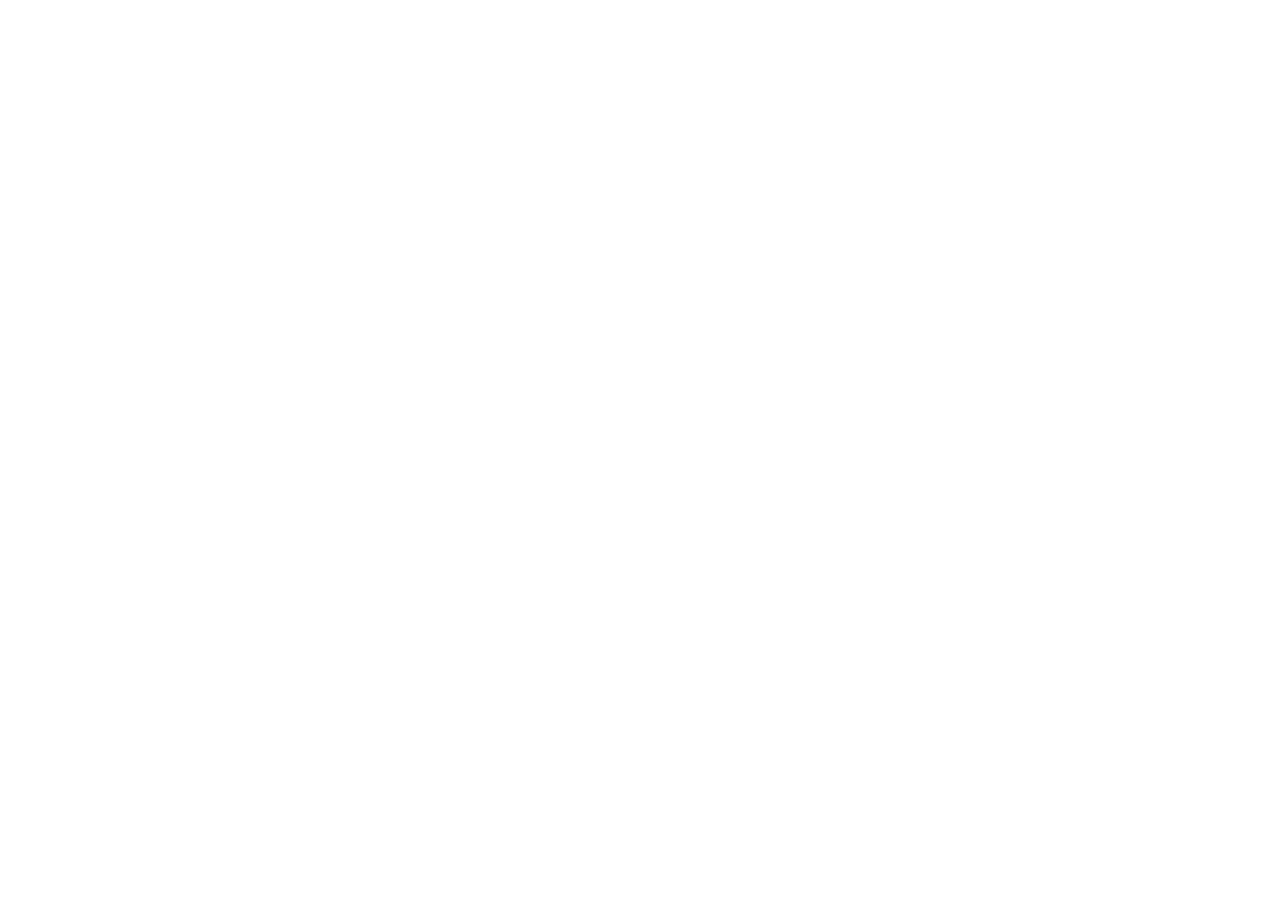
==== templates/Greeny-Feedback/feedback.html @ c880aad1 "Uyen update" ====
<!DOCTYPE html>
<html lang="en">
<head>
    <meta charset="UTF-8">
    <meta name="viewport" content="width=device-width, initial-scale=1.0">
    <link rel="stylesheet" href="./feedback.css">
    <link rel="stylesheet" href="https://stackpath.bootstrapcdn.com/bootstrap/4.5.0/css/bootstrap.min.css" integrity="sha384-9aIt2nRpC12Uk9gS9baDl411NQApFmC26EwAOH8WgZl5MYYxFfc+NcPb1dKGj7Sk" crossorigin="anonymous">
    <title>Document</title>
</head>
<body>
    







    <script src="https://code.jquery.com/jquery-3.5.1.slim.min.js" integrity="sha384-DfXdz2htPH0lsSSs5nCTpuj/zy4C+OGpamoFVy38MVBnE+IbbVYUew+OrCXaRkfj" crossorigin="anonymous"></script>
<script src="https://cdn.jsdelivr.net/npm/popper.js@1.16.0/dist/umd/popper.min.js" integrity="sha384-Q6E9RHvbIyZFJoft+2mJbHaEWldlvI9IOYy5n3zV9zzTtmI3UksdQRVvoxMfooAo" crossorigin="anonymous"></script>
<script src="https://stackpath.bootstrapcdn.com/bootstrap/4.5.0/js/bootstrap.min.js" integrity="sha384-OgVRvuATP1z7JjHLkuOU7Xw704+h835Lr+6QL9UvYjZE3Ipu6Tp75j7Bh/kR0JKI" crossorigin="anonymous"></script>
</body>
</html>
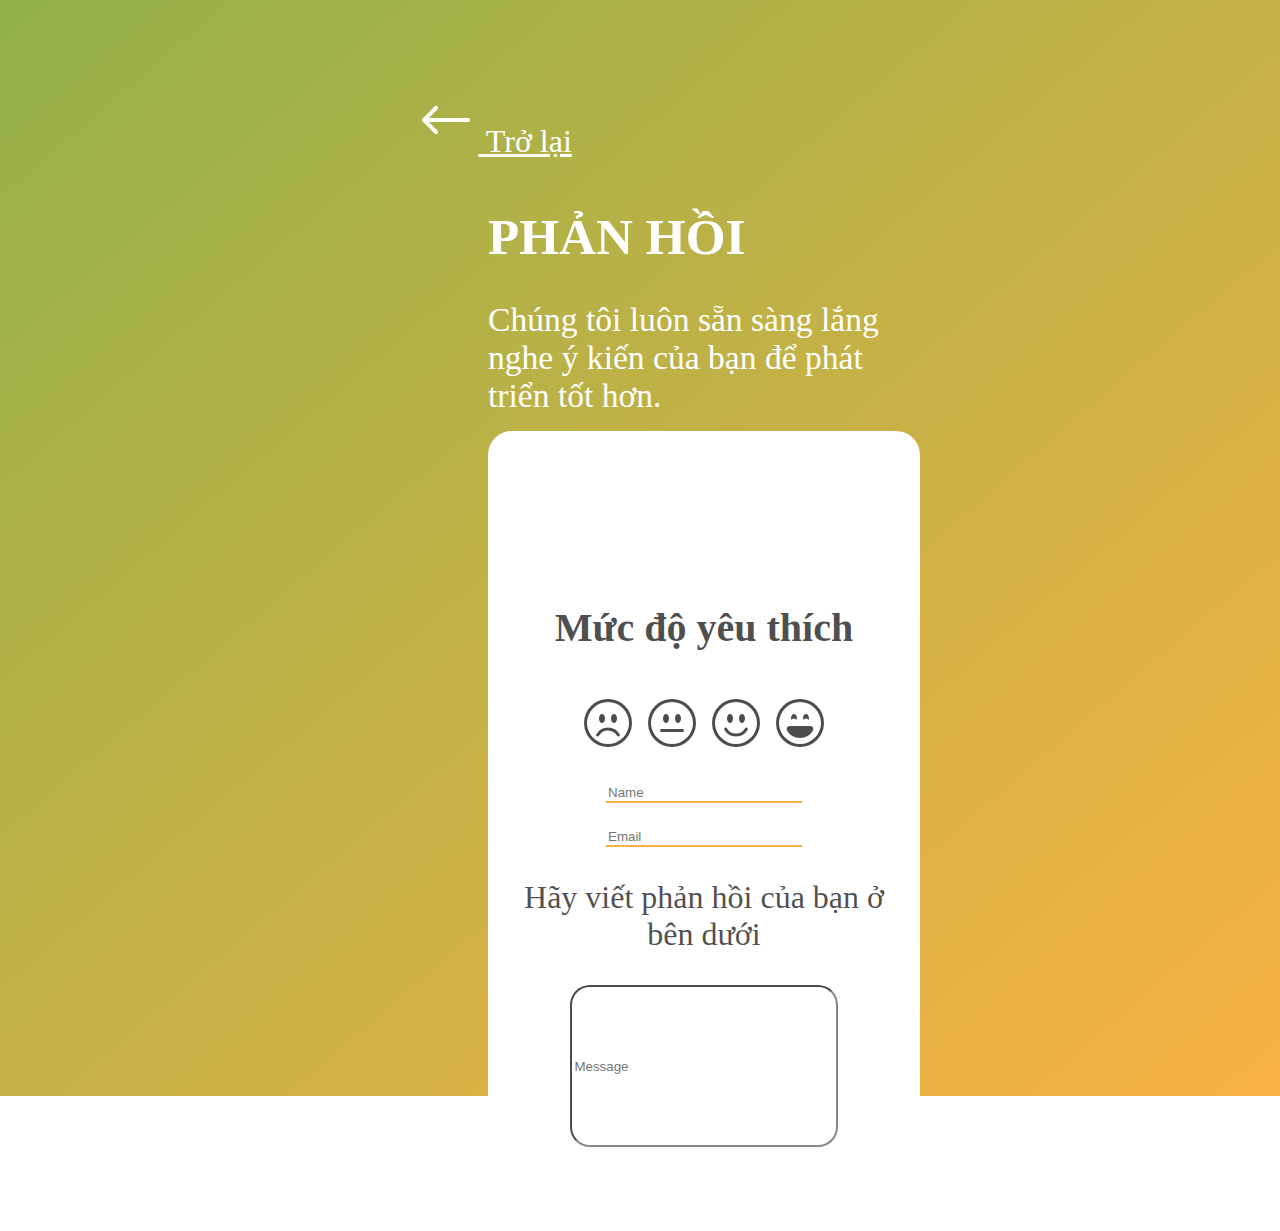
==== commit 8c551e51: "feedback" ====
--- a/templates/Greeny-Feedback/feedback.html
+++ b/templates/Greeny-Feedback/feedback.html
@@ -5,10 +5,74 @@
     <meta name="viewport" content="width=device-width, initial-scale=1.0">
     <link rel="stylesheet" href="./feedback.css">
     <link rel="stylesheet" href="https://stackpath.bootstrapcdn.com/bootstrap/4.5.0/css/bootstrap.min.css" integrity="sha384-9aIt2nRpC12Uk9gS9baDl411NQApFmC26EwAOH8WgZl5MYYxFfc+NcPb1dKGj7Sk" crossorigin="anonymous">
-    <title>Document</title>
+    <link rel="icon" href="../img/logo1.png">
+    <title>FeedBack</title>
 </head>
 <body>
-    
+    <div class="feedback">
+        <div class="feedback-body" style="width: 90rem;" style="background-color: #f88;">
+            <div class="feedback-top">
+                <a href="../Greeny-Homepage/index.html" class="back">
+                    <span>
+                        <svg width="2em" height="2em" viewBox="0 0 16 16" class="bi bi-arrow-left" fill="currentColor" xmlns="http://www.w3.org/2000/svg" style="color: #fff;">
+                            <path fill-rule="evenodd" d="M5.854 4.646a.5.5 0 0 1 0 .708L3.207 8l2.647 2.646a.5.5 0 0 1-.708.708l-3-3a.5.5 0 0 1 0-.708l3-3a.5.5 0 0 1 .708 0z"/>
+                            <path fill-rule="evenodd" d="M2.5 8a.5.5 0 0 1 .5-.5h10.5a.5.5 0 0 1 0 1H3a.5.5 0 0 1-.5-.5z"/>
+                        </svg>
+                    </span>
+                    Trở lại
+                </a>
+           </div>
+            <div class="feedback-content">
+               <div class="feedback-head">
+                    <h1>phản hồi</h1>
+                    <p>Chúng tôi luôn sẵn sàng lắng nghe ý kiến của bạn để phát triển tốt hơn.</p>
+               </div>
+               <div class="feedback-form">
+                    <h6>Mức độ yêu thích</h6>
+                    <div class="form-icon">
+                        <div class="icon">
+                            <svg width="3em" height="3em" viewBox="0 0 16 16" class="bi bi-emoji-frown" fill="currentColor" xmlns="http://www.w3.org/2000/svg">
+                                <path fill-rule="evenodd" d="M8 15A7 7 0 1 0 8 1a7 7 0 0 0 0 14zm0 1A8 8 0 1 0 8 0a8 8 0 0 0 0 16z"/>
+                                <path fill-rule="evenodd" d="M4.285 12.433a.5.5 0 0 0 .683-.183A3.498 3.498 0 0 1 8 10.5c1.295 0 2.426.703 3.032 1.75a.5.5 0 0 0 .866-.5A4.498 4.498 0 0 0 8 9.5a4.5 4.5 0 0 0-3.898 2.25.5.5 0 0 0 .183.683z"/>
+                                <path d="M7 6.5C7 7.328 6.552 8 6 8s-1-.672-1-1.5S5.448 5 6 5s1 .672 1 1.5zm4 0c0 .828-.448 1.5-1 1.5s-1-.672-1-1.5S9.448 5 10 5s1 .672 1 1.5z"/>
+                            </svg>
+                        </div>
+                        <div class="icon">
+                            <svg width="3em" height="3em" viewBox="0 0 16 16" class="bi bi-emoji-neutral" fill="currentColor" xmlns="http://www.w3.org/2000/svg">
+                                <path fill-rule="evenodd" d="M8 15A7 7 0 1 0 8 1a7 7 0 0 0 0 14zm0 1A8 8 0 1 0 8 0a8 8 0 0 0 0 16z"/>
+                                <path fill-rule="evenodd" d="M4 10.5a.5.5 0 0 1 .5-.5h7a.5.5 0 0 1 0 1h-7a.5.5 0 0 1-.5-.5z"/>
+                                <path d="M7 6.5C7 7.328 6.552 8 6 8s-1-.672-1-1.5S5.448 5 6 5s1 .672 1 1.5zm4 0c0 .828-.448 1.5-1 1.5s-1-.672-1-1.5S9.448 5 10 5s1 .672 1 1.5z"/>
+                            </svg>
+                        </div>
+                        <div class="icon">
+                            <svg width="3em" height="3em" viewBox="0 0 16 16" class="bi bi-emoji-smile" fill="currentColor" xmlns="http://www.w3.org/2000/svg">
+                                <path fill-rule="evenodd" d="M8 15A7 7 0 1 0 8 1a7 7 0 0 0 0 14zm0 1A8 8 0 1 0 8 0a8 8 0 0 0 0 16z"/>
+                                <path fill-rule="evenodd" d="M4.285 9.567a.5.5 0 0 1 .683.183A3.498 3.498 0 0 0 8 11.5a3.498 3.498 0 0 0 3.032-1.75.5.5 0 1 1 .866.5A4.498 4.498 0 0 1 8 12.5a4.498 4.498 0 0 1-3.898-2.25.5.5 0 0 1 .183-.683z"/>
+                                <path d="M7 6.5C7 7.328 6.552 8 6 8s-1-.672-1-1.5S5.448 5 6 5s1 .672 1 1.5zm4 0c0 .828-.448 1.5-1 1.5s-1-.672-1-1.5S9.448 5 10 5s1 .672 1 1.5z"/>
+                            </svg>
+                        </div>
+                        <div class="icon">
+                            <svg width="3em" height="3em" viewBox="0 0 16 16" class="bi bi-emoji-laughing" fill="currentColor" xmlns="http://www.w3.org/2000/svg">
+                                <path fill-rule="evenodd" d="M8 15A7 7 0 1 0 8 1a7 7 0 0 0 0 14zm0 1A8 8 0 1 0 8 0a8 8 0 0 0 0 16z"/>
+                                <path fill-rule="evenodd" d="M12.331 9.5a1 1 0 0 1 0 1A4.998 4.998 0 0 1 8 13a4.998 4.998 0 0 1-4.33-2.5A1 1 0 0 1 4.535 9h6.93a1 1 0 0 1 .866.5z"/>
+                                <path d="M7 6.5c0 .828-.448 0-1 0s-1 .828-1 0S5.448 5 6 5s1 .672 1 1.5zm4 0c0 .828-.448 0-1 0s-1 .828-1 0S9.448 5 10 5s1 .672 1 1.5z"/>
+                            </svg>
+                        </div>
+                    </div>
+                    <div class="mess">
+                        <div class="name">
+                            <input type="text" name="name" placeholder="Name">
+                        </div>
+                        <div class="name">
+                            <input type="email" name="name" placeholder="Email">
+                        </div>
+                        <p>Hãy viết phản hồi của bạn ở bên dưới</p>
+                        <input type="text" name="feedback" placeholder="Message" id="message">
+                    </div>
+               </div>
+            </div>
+        </div>
+    </div>
 
 
 
--- a/templates/Greeny-Feedback/feedback.css
+++ b/templates/Greeny-Feedback/feedback.css
@@ -0,0 +1,135 @@
+:root{
+    --mauchu: rgb(0, 0, 0, 0.7);
+    --xamnhat:rgba(241, 240, 240, 0.925);
+    --xanhmint: rgb(0, 177, 79);
+    --cam: rgb(249, 177, 68);
+}
+
+body{
+    width: 100%;
+    height: 120vh;
+    background: rgb(0,177,79);
+    background: linear-gradient(to bottom right, rgba(0,177,79,1) 0%, rgba(35,177,77,1) 0%, rgba(171,177,71,1) 0%, rgba(146,177,72,1) 0%, rgba(249,177,68,1) 100%, rgba(249,177,68,1) 100%, rgba(249,177,68,1) 100%);
+    background-repeat: no-repeat;
+}
+
+.feedback{
+    display: flex;
+    justify-content: center;
+}
+
+.feedback-body{
+    margin: 5em 25em 5em;
+}
+
+.feedback-content{
+    margin-left: 5em;
+    display: flex;
+    justify-content: center;
+    flex-direction: column;
+    width: 90%;
+}
+
+.back span{
+    margin-bottom: 0.5em;
+}
+
+
+.feedback-top a:hover{
+    text-decoration: none;
+    color: #fff;
+}
+
+.feedback-top a{
+    display: inline;
+    line-height: 2em;
+    text-align: center;
+    padding: 0.2em;
+    color: #fff;
+    font-size: 2em;
+}
+
+.feedback-head h1{
+    text-transform: uppercase;
+    color: #fff;
+    font-size: 3.2em;
+}
+
+.feedback-head p{
+    color: #fff;
+    font-size: 2.1em;
+    margin-top: 0.5em;
+    margin-bottom: 0.5em;
+}
+
+.feedback-form{
+    background-color: #fff;
+    display: flex;
+    justify-content: center;
+    flex-direction: column;
+    text-align: center;
+    border-radius: 1.5em;
+    height: 45em;
+    
+    
+}
+.feedback-form h6{
+    font-size: 2.5em;
+    margin-bottom: 1em;
+    color: var(--mauchu);
+}
+
+.form-icon{
+    display: flex;
+    justify-content: center;
+    flex-direction: row;
+}
+
+.icon{
+    margin: 0.5em;
+    color: var(--mauchu);
+}
+
+.icon:hover{
+    color: var(--cam);
+}
+
+.name input[type="text"]{
+    border-bottom-color: var(--cam);
+    border-top: none;
+    border-right: none;
+    border-left: none;
+    width: 50%;
+}
+
+.name input[type="email"]{
+    border-bottom-color: var(--cam);
+    border-top: none;
+    border-right: none;
+    border-left: none;
+    width: 50%;
+}
+
+#message:focus{
+    border-style: none;
+}
+
+
+.name{
+    margin: 1.5em;
+    border: none;
+}
+
+.mess p{
+    font-size: 2em;
+    margin: 1em;
+    color: var(--mauchu);
+}
+
+#message{
+    width: 60%;
+    height: 50%;
+    border-radius: 1.5em;
+    border-color: var(--mauchu);
+    margin-bottom: 5em;
+}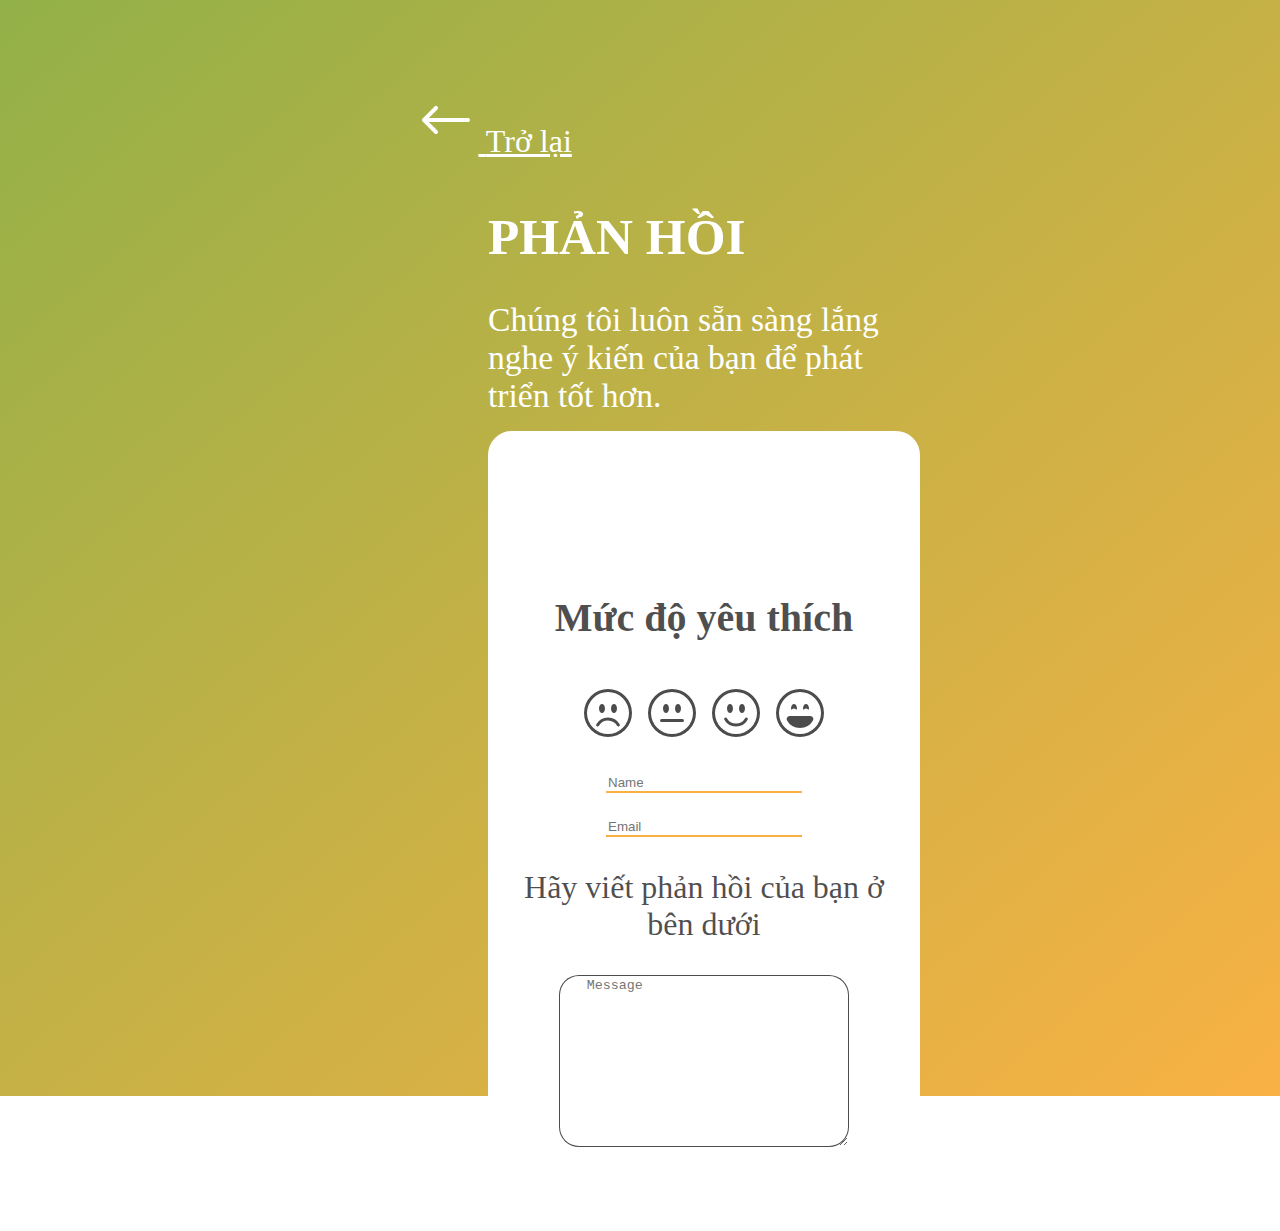
==== commit 9e8175a0: "update" ====
--- a/templates/Greeny-Feedback/feedback.html
+++ b/templates/Greeny-Feedback/feedback.html
@@ -67,7 +67,7 @@
                             <input type="email" name="name" placeholder="Email">
                         </div>
                         <p>Hãy viết phản hồi của bạn ở bên dưới</p>
-                        <input type="text" name="feedback" placeholder="Message" id="message">
+                        <textarea type="text" name="feedback" placeholder="Message" id="message"></textarea>
                     </div>
                </div>
             </div>
--- a/templates/Greeny-Feedback/feedback.css
+++ b/templates/Greeny-Feedback/feedback.css
@@ -92,6 +92,7 @@
 
 .icon:hover{
     color: var(--cam);
+    cursor: pointer;
 }
 
 .name input[type="text"]{
@@ -108,6 +109,10 @@
     border-right: none;
     border-left: none;
     width: 50%;
+}
+
+#message{
+    padding-left: 2em !important;
 }
 
 #message:focus{
